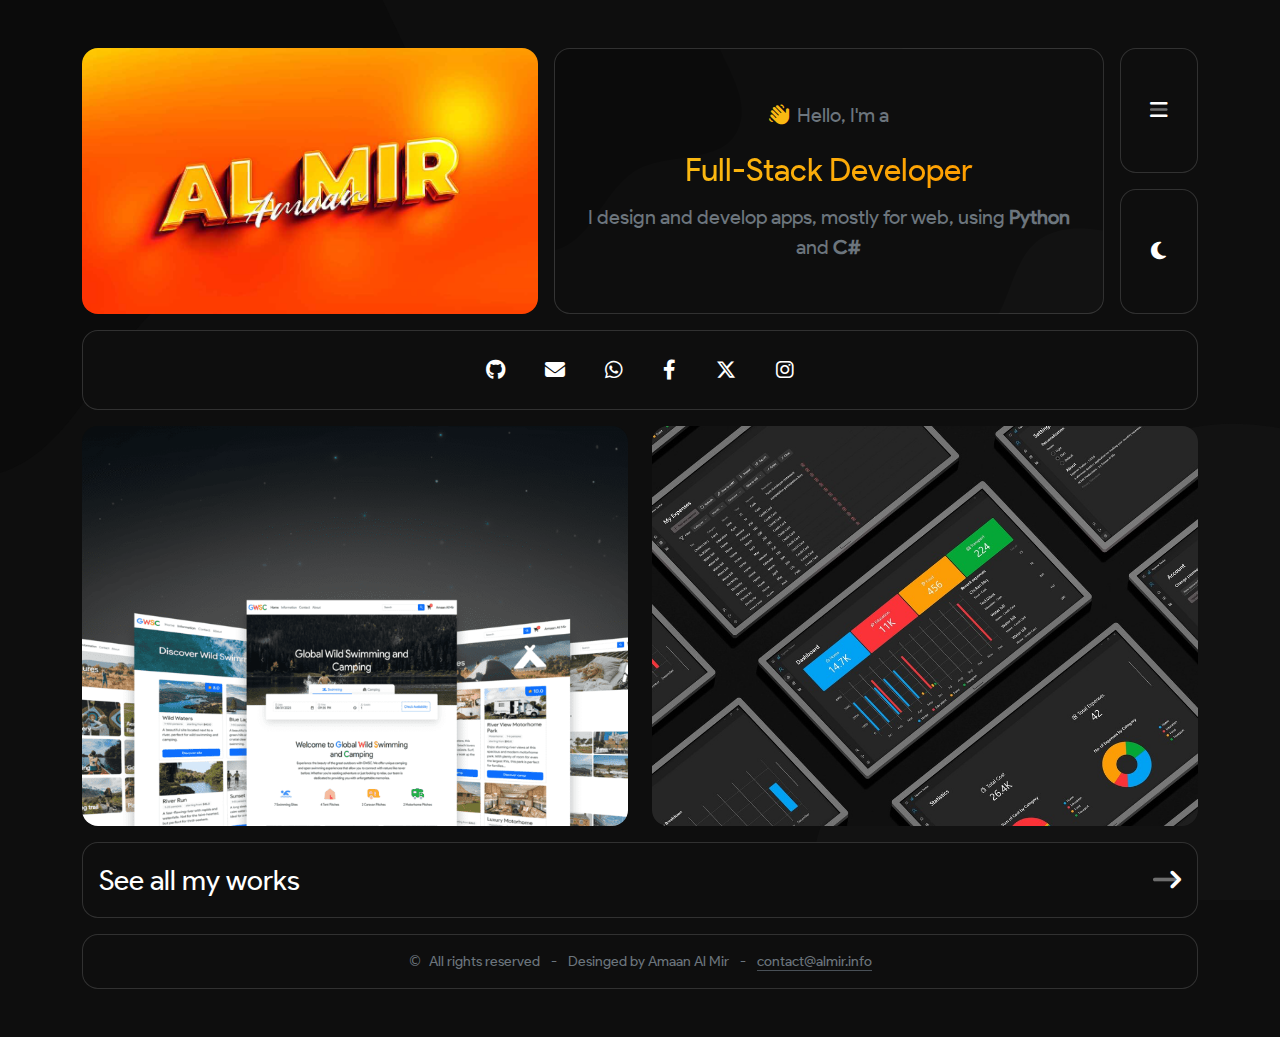
==== index.html @ a8cfa926 "update" ====
<!doctype html>
<html lang="en" data-bs-theme="dark">

<head>
  <meta charset="utf-8">
  <meta name="viewport" content="width=device-width, initial-scale=1">

  <title>Amaan Al Mir</title>
  <meta name="description" content="Portfolio: Full-Stack Developer">
  <link rel="shortcut icon" href="/assets/img/favico.ico" type="image/x-icon">

  <meta property="og:title" content="Amaan Al Mir">
  <meta property="og:description" content="Portfolio: Full-Stack Developer">
  <meta property="og:url" content="https://almir.info/">
  <meta property="og:image" content="https://almir.info/assets/img/almir_web_min.jpg">

  <link rel="stylesheet" href="/assets/bootstrap/bootstrap.css">
  <link rel="stylesheet" href="/assets/fontawesome/css/all.css">
  <link rel="stylesheet" href="/assets/css/style.css">
</head>

<body>
  <div class="container my-5">
    <div class="row g-2 g-md-3">
      <div class="col-10 col-lg-5 order-1 order-lg-1">
        <div class="card rounded-4 overflow-hidden border-0">
          <img src="/assets/img/almir_web_min.jpg" class="card-img object-fit-cover">
        </div>
      </div>

      <div class="col-10 col-lg-6 order-3 order-lg-2">
        <div class="card bg-pattern card-body rounded-4 h-100 text-center justify-content-center align-items-center">
          <p class="card-text text-secondary">
            <i class="fa-solid fa-hand-wave fa-shake text-orange me-2"></i>Hello, I'm a
          </p>
          <p class="fs-2 card-title text-orange-gradient">Full-Stack Developer</p>
          <p class="text-secondary mb-0">
            I design and develop apps, mostly for web, using
            <span class="fw-bold">Python</span> and <span class="fw-bold">C#</span>
          </p>
        </div>
      </div>

      <div class="col-2 col-lg-1 order-2 order-lg-3">
        <div class="row row-cols-1 row-gap-2 row-gap-lg-3 h-100">
          <div class="col">
            <div
              class="fs-5 p-0 btn btn-outline-dark card card-body rounded-4 overflow-hidden h-100 justify-content-center"
              role="button" data-bs-toggle="offcanvas" data-bs-target="#side-menu">
              <i class="fa-duotone fa-bars"></i>
            </div>
          </div>
          <div class="col">
            <div id="theme"
              class="fs-5 p-0 btn btn-outline-dark card card-body rounded-4 overflow-hidden h-100 justify-content-center"
              role="button"></div>
          </div>
        </div>
      </div>

      <div class="col-2 col-lg-12 order-4">
        <div class="card card-body rounded-4 text-center justify-content-center align-items-center">
          <nav class="nav nav-pills gap-2 align-items-center fs-5 text-center justify-content-center">
            <a class="nav-link" href="//github.com/BonaFideBOSS/" target="_blank">
              <i class="fa-brands fa-github"></i>
            </a>
            <a class="nav-link" href="mailto:contact@almir.info">
              <i class="fa-solid fa-envelope"></i>
            </a>
            <a class="nav-link" href="//wa.me/97455328552/" target="_blank">
              <i class="fa-brands fa-whatsapp"></i>
            </a>
            <a class="nav-link" href="//www.facebook.com/BOSS.Max.Payne/" target="_blank">
              <i class="fa-brands fa-facebook-f"></i>
            </a>
            <a class="nav-link" href="//twitter.com/BonaFide_BOSS" target="_blank">
              <i class="fa-brands fa-x-twitter"></i>
            </a>
            <a class="nav-link" href="//www.instagram.com/bonafide__boss/" target="_blank">
              <i class="fa-brands fa-instagram"></i>
            </a>
          </nav>
        </div>
      </div>
    </div>

    <div class="row row-cols-1 row-cols-lg-2 row-gap-3 mt-3">
      <div class="col">
        <div class="project-card card rounded-4 overflow-hidden border-0" role="button">
          <img src="/projects/gwsc/mockup.png" class="card-img h-100 object-fit-cover object-position-bottom">
          <div class="card-img-overlay">
            <h2 class="card-title bg-orange px-5 py-1 rounded-end-4 shadow">GWSC</h2>
            <div class="project-details d-flex ps-3 flex-column gap-3">
              <p class="card-text mb-0"><span class="badge text-bg-light fw-normal fs-6">Web Application</span></p>
              <div class="tools d-flex gap-3 mt-1">
                <img src="/assets/img/icons/python.png">
                <img src="/assets/img/icons/flask.png">
                <img src="/assets/img/icons/mongodb.png">
              </div>
              <p class="card-text mb-0">An e-commerce website where users can book swimming sessions and camping
                pitches.
              </p>
              <div class="d-flex flex-wrap gap-2">
                <a class="btn btn-lg btn-orange" href="//gwsc.almir.info" target="_blank">
                  <i class="fa-duotone fa-globe-pointer me-2"></i>Visit website
                </a>
                <!-- <a class="btn btn-lg btn-outline-light" href="/">
                  <i class="fa-duotone fa-pen-ruler me-2"></i>View project
                </a> -->
              </div>
            </div>
          </div>
        </div>
      </div>

      <div class="col">
        <div class="project-card card rounded-4 overflow-hidden border-0" role="button">
          <img src="/projects/expense-tracker/mockup.jpg" class="card-img h-100 object-fit-cover">
          <div class="card-img-overlay">
            <h2 class="card-title bg-orange px-5 py-1 rounded-end-4 shadow">Expense Tracker</h2>
            <div class="project-details d-flex ps-3 flex-column gap-3">
              <p class="card-text mb-0"><span class="badge text-bg-light fw-normal fs-6">Windows Application</span></p>
              <div class="tools d-flex gap-3 mt-1">
                <img src="/assets/img/icons/csharp.png">
                <img src="/assets/img/icons/winui.png">
                <img src="/assets/img/icons/livecharts.png">
              </div>
              <p class="card-text mb-0">A Windows desktop application where users can track their expenses.</p>
              <div class="d-flex flex-wrap gap-2 align-items-center justify-content-start">
                <div class="btn-group btn-group-lg w-auto">
                  <a class="btn btn-lg btn-orange" href="/projects/expense-tracker/Expense Tracker Setup (x86).exe">
                    <i class="fa-duotone fa-download me-2"></i>Download app
                  </a>
                  <button type="button" class="btn btn-orange dropdown-toggle dropdown-toggle-split"
                    data-bs-toggle="dropdown">
                    <span class="visually-hidden">Toggle Dropdown</span>
                  </button>
                  <ul class="dropdown-menu fs-5">
                    <li>
                      <a class="dropdown-item" href="/projects/expense-tracker/Expense Tracker Setup (x86).exe">
                        Setup
                      </a>
                    </li>
                    <li>
                      <a class="dropdown-item" href="/projects/expense-tracker/Expense Tracker Portable.zip">
                        Portable
                      </a>
                    </li>
                    <li>
                      <a class="dropdown-item" href="/projects/expense-tracker/expense_tracker_sample_data.csv">
                        Sample data
                      </a>
                    </li>
                  </ul>
                </div>
                <!-- <a class="btn btn-lg btn-outline-light" href="/">
                  <i class="fa-duotone fa-pen-ruler me-2"></i>View project
                </a> -->
              </div>
            </div>
          </div>
        </div>
      </div>
    </div>

    <a class="mt-3 fs-3 btn btn-outline-dark rounded-4 overflow-hidden card card-body" href="/works">
      <span class="d-flex justify-content-between align-items-center">
        <span>See all my works</span>
        <i class="fa-duotone fa-arrow-right-long ms-3"></i>
      </span>
    </a>

    <footer class="mt-3">
      <div class="card card-body rounded-4 text-center justify-content-center align-items-center">
        <p class="text-secondary mb-0 small">
          <span class="font-default me-1">&copy;</span> All rights reserved
          <span class="mx-2">-</span>
          Desinged by Amaan Al Mir
          <span class="mx-2">-</span>
          <a href="mailto:contact@almir.info" class="text-secondary border-bottom">contact@almir.info</a>
        </p>
      </div>
    </footer>
  </div>

  <div class="offcanvas offcanvas-top h-100 bg-pattern" id="side-menu">
    <div class="container">
      <div class="offcanvas-header mt-5">
        <img src="/assets/img/almir_web_transparent_3_min.png" class="w-50 w-md-25">
        <button type="button" class="btn-close fs-3" data-bs-dismiss="offcanvas"></button>
      </div>
      <div class="offcanvas-body col-md-8 offset-md-2 col-lg-4 offset-lg-4 h-100">
        <nav class="nav nav-pills flex-column text-center justify-content-center gap-3 fs-1 mt-4">
          <a class="nav-link px-5 rounded-4 active" href="/">Home</a>
          <a class="nav-link px-5 rounded-4" href="/works">My Works</a>
        </nav>
      </div>
    </div>
  </div>

  <script src="/assets/bootstrap/bootstrap.js"></script>
  <script src="/assets/jquery/jquery.js"></script>
  <script src="/assets/js/theme-changer.js"></script>
  <script src="/assets/js/script.js"></script>
</body>

</html>
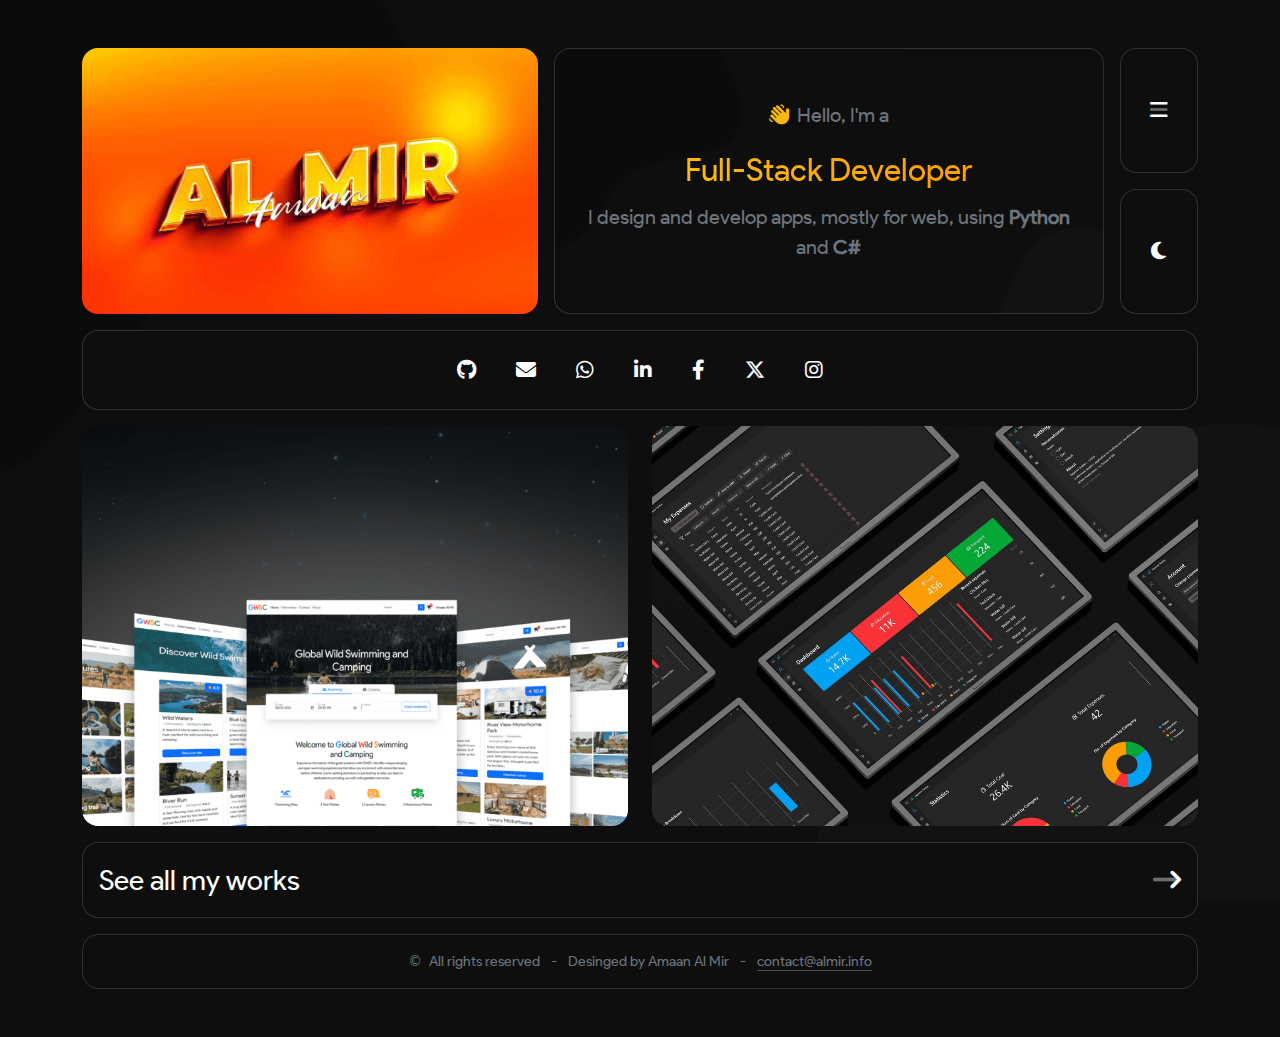
==== commit 94a7a734: "update" ====
--- a/index.html
+++ b/index.html
@@ -61,22 +61,32 @@
       <div class="col-2 col-lg-12 order-4">
         <div class="card card-body rounded-4 text-center justify-content-center align-items-center">
           <nav class="nav nav-pills gap-2 align-items-center fs-5 text-center justify-content-center">
-            <a class="nav-link" href="//github.com/BonaFideBOSS/" target="_blank">
+            <a class="nav-link" href="//github.com/BonaFideBOSS/" target="_blank" title="Github"
+              data-bs-toggle="tooltip" data-bs-title="Github">
               <i class="fa-brands fa-github"></i>
             </a>
-            <a class="nav-link" href="mailto:contact@almir.info">
+            <a class="nav-link" href="mailto:contact@almir.info" title="Email" data-bs-toggle="tooltip"
+              data-bs-title="Email">
               <i class="fa-solid fa-envelope"></i>
             </a>
-            <a class="nav-link" href="//wa.me/97455328552/" target="_blank">
+            <a class="nav-link" href="//wa.me/97455328552/" target="_blank" title="WhatsApp" data-bs-toggle="tooltip"
+              data-bs-title="WhatsApp">
               <i class="fa-brands fa-whatsapp"></i>
             </a>
-            <a class="nav-link" href="//www.facebook.com/BOSS.Max.Payne/" target="_blank">
+            <a class="nav-link" href="//www.linkedin.com/in/amaanalmir/" target="_blank" title="LinkedIn"
+              data-bs-toggle="tooltip" data-bs-title="LinkedIn">
+              <i class="fa-brands fa-linkedin-in"></i>
+            </a>
+            <a class="nav-link" href="//www.facebook.com/BOSS.Max.Payne/" target="_blank" title="Facebook"
+              data-bs-toggle="tooltip" data-bs-title="Facebook">
               <i class="fa-brands fa-facebook-f"></i>
             </a>
-            <a class="nav-link" href="//twitter.com/BonaFide_BOSS" target="_blank">
+            <a class="nav-link" href="//twitter.com/BonaFide_BOSS" target="_blank" title="Twitter"
+              data-bs-toggle="tooltip" data-bs-title="Twitter">
               <i class="fa-brands fa-x-twitter"></i>
             </a>
-            <a class="nav-link" href="//www.instagram.com/bonafide__boss/" target="_blank">
+            <a class="nav-link" href="//www.instagram.com/bonafide__boss/" target="_blank" title="Instagram"
+              data-bs-toggle="tooltip" data-bs-title="Instagram">
               <i class="fa-brands fa-instagram"></i>
             </a>
           </nav>
@@ -93,12 +103,14 @@
             <div class="project-details d-flex ps-3 flex-column gap-3">
               <p class="card-text mb-0"><span class="badge text-bg-light fw-normal fs-6">Web Application</span></p>
               <div class="tools d-flex gap-3 mt-1">
-                <img src="/assets/img/icons/python.png">
-                <img src="/assets/img/icons/flask.png">
-                <img src="/assets/img/icons/mongodb.png">
-              </div>
-              <p class="card-text mb-0">An e-commerce website where users can book swimming sessions and camping
-                pitches.
+                <img src="/assets/img/icons/python.png" title="Python" data-bs-toggle="tooltip"
+                  data-bs-title="Python" />
+                <img src="/assets/img/icons/flask.png" title="Flask" data-bs-toggle="tooltip" data-bs-title="Flask" />
+                <img src="/assets/img/icons/mongodb.png" title="MongoDB" data-bs-toggle="tooltip"
+                  data-bs-title="MongoDB" />
+              </div>
+              <p class="card-text mb-0">
+                An e-commerce website where users can book swimming sessions and camping pitches.
               </p>
               <div class="d-flex flex-wrap gap-2">
                 <a class="btn btn-lg btn-orange" href="//gwsc.almir.info" target="_blank">
@@ -121,9 +133,11 @@
             <div class="project-details d-flex ps-3 flex-column gap-3">
               <p class="card-text mb-0"><span class="badge text-bg-light fw-normal fs-6">Windows Application</span></p>
               <div class="tools d-flex gap-3 mt-1">
-                <img src="/assets/img/icons/csharp.png">
-                <img src="/assets/img/icons/winui.png">
-                <img src="/assets/img/icons/livecharts.png">
+                <img src="/assets/img/icons/csharp.png" title="C-Sharp" data-bs-toggle="tooltip"
+                  data-bs-title="C-Sharp" />
+                <img src="/assets/img/icons/winui.png" title="WinUI" data-bs-toggle="tooltip" data-bs-title="WinUI" />
+                <img src="/assets/img/icons/livecharts.png" title="LiveCharts" data-bs-toggle="tooltip"
+                  data-bs-title="LiveCharts" />
               </div>
               <p class="card-text mb-0">A Windows desktop application where users can track their expenses.</p>
               <div class="d-flex flex-wrap gap-2 align-items-center justify-content-start">
@@ -171,11 +185,11 @@
     </a>
 
     <footer class="mt-3">
-      <div class="card card-body rounded-4 text-center justify-content-center align-items-center">
+      <div class="card bg-transparent card-body rounded-4 text-center justify-content-center align-items-center">
         <p class="text-secondary mb-0 small">
           <span class="font-default me-1">&copy;</span> All rights reserved
           <span class="mx-2">-</span>
-          Desinged by Amaan Al Mir
+          Desinged by <span class="d-inline-block">Amaan Al Mir</span>
           <span class="mx-2">-</span>
           <a href="mailto:contact@almir.info" class="text-secondary border-bottom">contact@almir.info</a>
         </p>
@@ -183,7 +197,7 @@
     </footer>
   </div>
 
-  <div class="offcanvas offcanvas-top h-100 bg-pattern" id="side-menu">
+  <div class="offcanvas offcanvas-bottom shadow-lg rounded-top-5 h-95 bg-pattern" id="side-menu">
     <div class="container">
       <div class="offcanvas-header mt-5">
         <img src="/assets/img/almir_web_transparent_3_min.png" class="w-50 w-md-25">
--- a/assets/css/style.css
+++ b/assets/css/style.css
@@ -1,3 +1,18 @@
+::-webkit-scrollbar {
+  display: none;
+  /* width: 15px; */
+}
+
+::-webkit-scrollbar-track {
+  display: none;
+}
+
+::-webkit-scrollbar-thumb {
+  background-color: var(--bs-tertiary-color);
+  border: 5px solid var(--bs-body-bg);
+  border-radius: 15px;
+}
+
 body,
 .bg-pattern {
   background-size: cover;
@@ -121,6 +136,10 @@
   object-position: bottom;
 }
 
+.h-95 {
+  height: 95% !important;
+}
+
 .nav-pills .nav-link {
   color: var(--bs-body-color);
 }
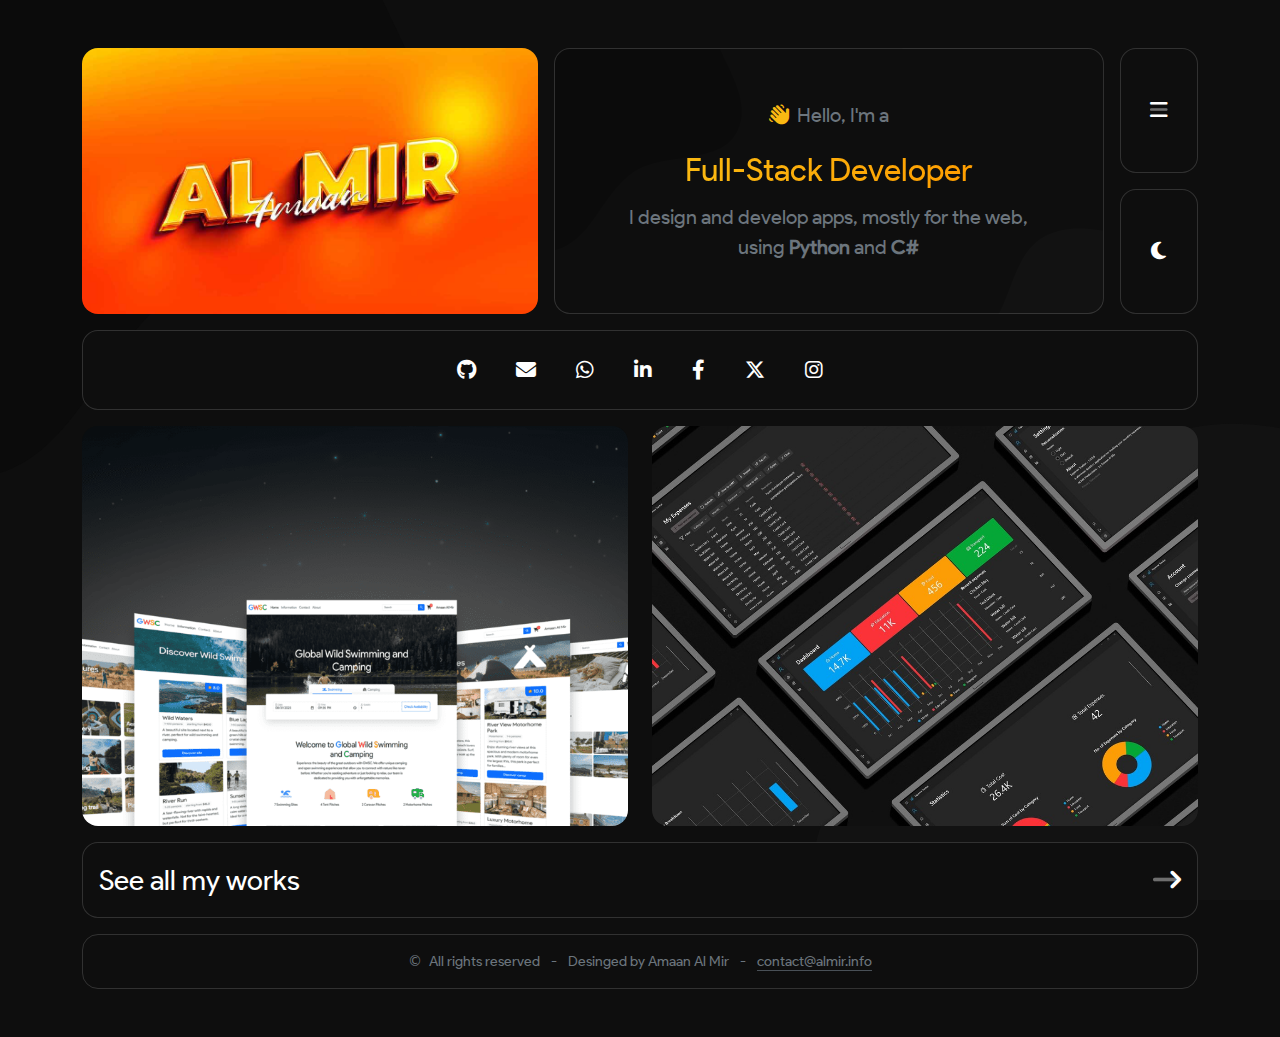
==== commit d2588a34: "Update index.html" ====
--- a/index.html
+++ b/index.html
@@ -35,8 +35,11 @@
           </p>
           <p class="fs-2 card-title text-orange-gradient">Full-Stack Developer</p>
           <p class="text-secondary mb-0">
-            I design and develop apps, mostly for web, using
-            <span class="fw-bold">Python</span> and <span class="fw-bold">C#</span>
+            I design and <span class="d-inline-block">develop apps,</span>
+            <span class="d-inline-block">mostly for the web,</span>
+            <span class="d-inline-block">using
+              <span class="fw-bold">Python</span> and <span class="fw-bold">C#</span>
+            </span>
           </p>
         </div>
       </div>
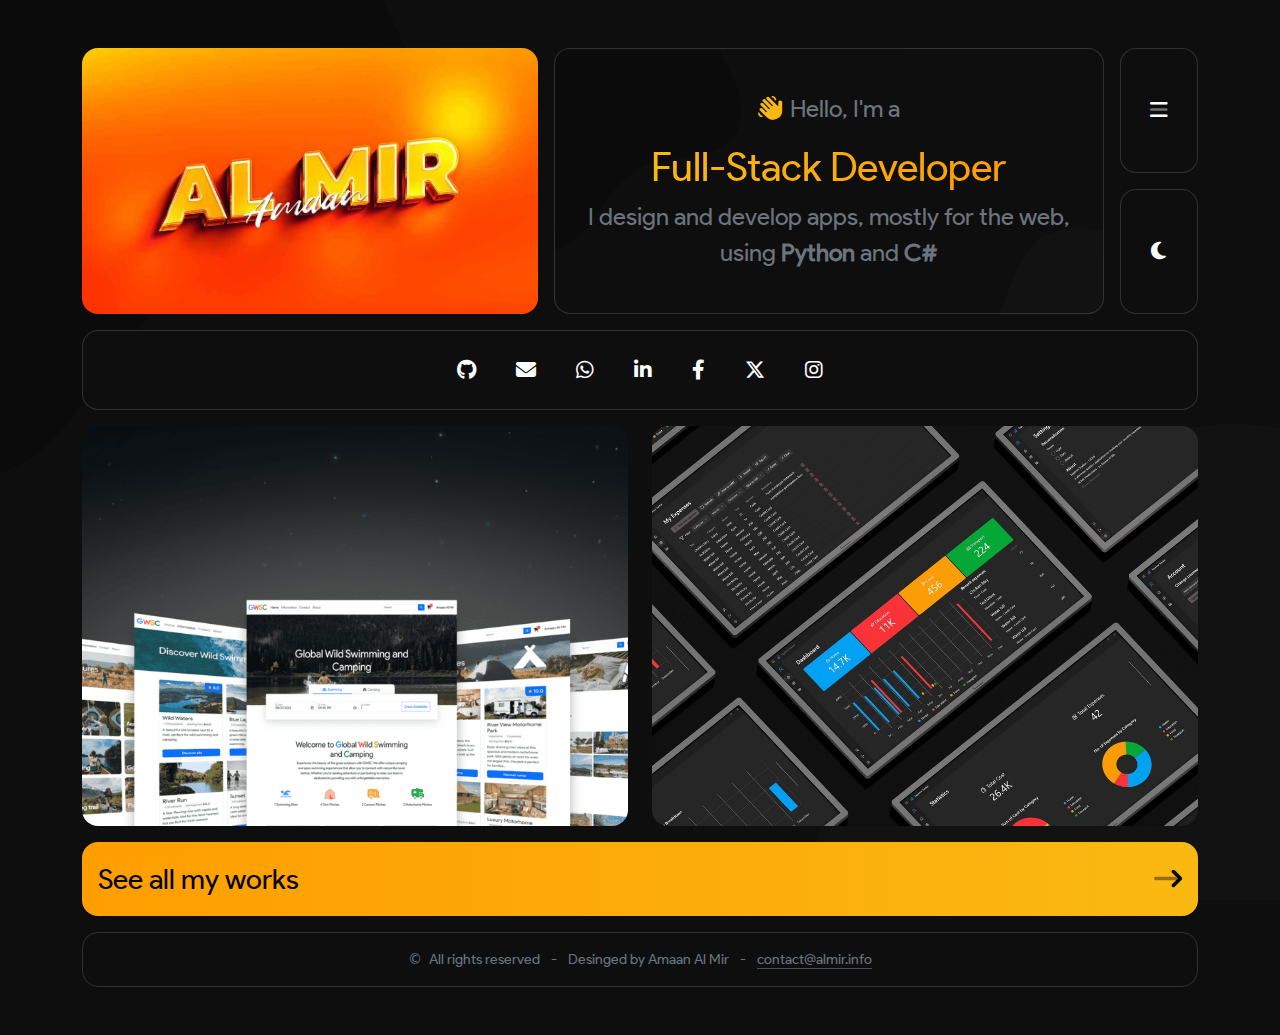
==== commit c599cc75: "update" ====
--- a/index.html
+++ b/index.html
@@ -23,18 +23,18 @@
   <div class="container my-5">
     <div class="row g-2 g-md-3">
       <div class="col-10 col-lg-5 order-1 order-lg-1">
-        <div class="card rounded-4 overflow-hidden border-0">
-          <img src="/assets/img/almir_web_min.jpg" class="card-img object-fit-cover">
+        <div class="card rounded-4 overflow-hidden border-0 h-100">
+          <img src="/assets/img/almir_web_min.jpg" class="h-100 card-img object-fit-cover">
         </div>
       </div>
 
       <div class="col-10 col-lg-6 order-3 order-lg-2">
         <div class="card bg-pattern card-body rounded-4 h-100 text-center justify-content-center align-items-center">
-          <p class="card-text text-secondary">
+          <p class="card-text text-secondary fs-4">
             <i class="fa-solid fa-hand-wave fa-shake text-orange me-2"></i>Hello, I'm a
           </p>
-          <p class="fs-2 card-title text-orange-gradient">Full-Stack Developer</p>
-          <p class="text-secondary mb-0">
+          <p class="display-6 card-title text-orange-gradient">Full-Stack Developer</p>
+          <p class="text-secondary mb-0 fs-4">
             I design and <span class="d-inline-block">develop apps,</span>
             <span class="d-inline-block">mostly for the web,</span>
             <span class="d-inline-block">using
@@ -56,7 +56,9 @@
           <div class="col">
             <div id="theme"
               class="fs-5 p-0 btn btn-outline-dark card card-body rounded-4 overflow-hidden h-100 justify-content-center"
-              role="button"></div>
+              role="button">
+              <i class="fa-duotone fa-spinner-third fa-spin"></i>
+            </div>
           </div>
         </div>
       </div>
@@ -148,7 +150,7 @@
                   <a class="btn btn-lg btn-orange" href="/projects/expense-tracker/Expense Tracker Setup (x86).exe">
                     <i class="fa-duotone fa-download me-2"></i>Download app
                   </a>
-                  <button type="button" class="btn btn-orange dropdown-toggle dropdown-toggle-split"
+                  <button type="button" class="btn btn-outline-orange dropdown-toggle dropdown-toggle-split"
                     data-bs-toggle="dropdown">
                     <span class="visually-hidden">Toggle Dropdown</span>
                   </button>
@@ -180,7 +182,7 @@
       </div>
     </div>
 
-    <a class="mt-3 fs-3 btn btn-outline-dark rounded-4 overflow-hidden card card-body" href="/works">
+    <a class="mt-3 fs-3 btn btn-orange rounded-4 overflow-hidden p-3 w-100" href="/works">
       <span class="d-flex justify-content-between align-items-center">
         <span>See all my works</span>
         <i class="fa-duotone fa-arrow-right-long ms-3"></i>
--- a/assets/css/style.css
+++ b/assets/css/style.css
@@ -104,8 +104,6 @@
 
 .btn-orange {
   --bs-btn-color: #000;
-  --bs-btn-bg: var(--color-orange);
-  --bs-btn-border-color: var(--color-orange);
   --bs-btn-hover-color: #000;
   --bs-btn-hover-border-color: var(--color-orange);
   --bs-btn-focus-shadow-rgb: 217, 164, 6;
@@ -116,11 +114,33 @@
   --bs-btn-disabled-color: #000;
   --bs-btn-disabled-bg: #ffc107;
   --bs-btn-disabled-border-color: #ffc107;
+  border: none !important;
+  background-size: 200% auto;
+  background-image: linear-gradient(to right, var(--color-orange-dark), var(--color-orange), var(--color-orange-dark));
+  transition: 0.5s;
 }
 
 .btn-orange:hover {
-  background: linear-gradient(to right, var(--color-orange), var(--color-orange-dark));
-}
+  background-position: right center;
+}
+
+.btn-outline-orange {
+  --bs-btn-color: var(--color-orange);
+  --bs-btn-border-color: var(--color-orange);
+  --bs-btn-hover-color: #000;
+  --bs-btn-hover-bg: var(--color-orange);
+  --bs-btn-hover-border-color: var(--color-orange);
+  --bs-btn-focus-shadow-rgb: 255, 193, 7;
+  --bs-btn-active-color: #000;
+  --bs-btn-active-bg: var(--color-orange);
+  --bs-btn-active-border-color: var(--color-orange);
+  --bs-btn-active-shadow: inset 0 3px 5px rgba(0, 0, 0, 0.125);
+  --bs-btn-disabled-color: #ffc107;
+  --bs-btn-disabled-bg: transparent;
+  --bs-btn-disabled-border-color: #ffc107;
+  --bs-gradient: none;
+}
+
 
 @media (min-width: 768px) {
   .w-md-25 {
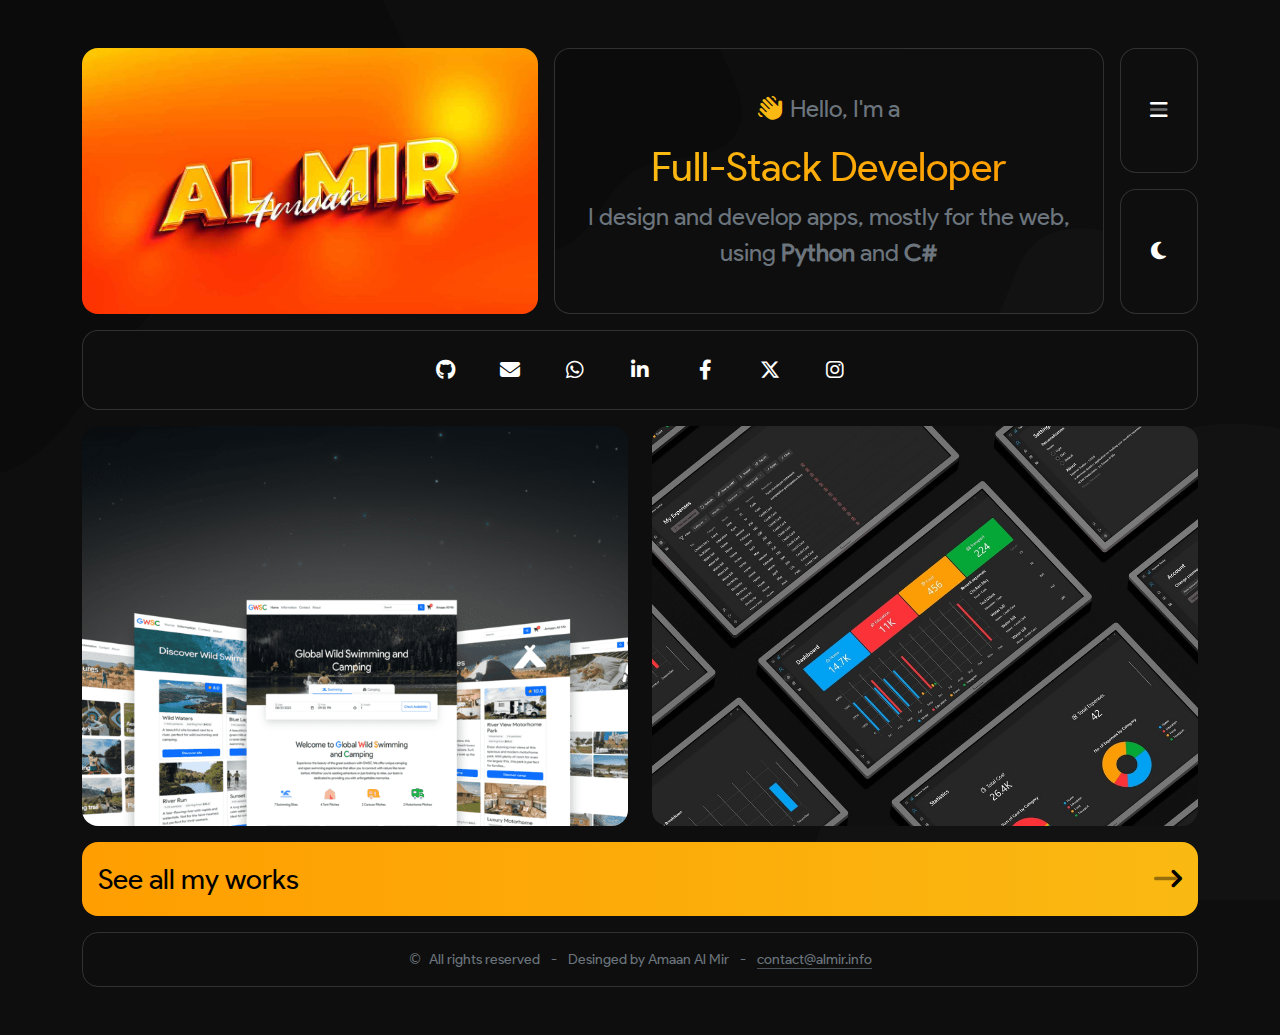
==== commit 698f20b2: "update" ====
--- a/index.html
+++ b/index.html
@@ -6,11 +6,11 @@
   <meta name="viewport" content="width=device-width, initial-scale=1">
 
   <title>Amaan Al Mir</title>
-  <meta name="description" content="Portfolio: Full-Stack Developer">
+  <meta name="description" content="I can design and develop apps, mostly for the web, using Python and C#">
   <link rel="shortcut icon" href="/assets/img/favico.ico" type="image/x-icon">
 
   <meta property="og:title" content="Amaan Al Mir">
-  <meta property="og:description" content="Portfolio: Full-Stack Developer">
+  <meta property="og:description" content="I can design and develop apps, mostly for the web, using Python and C#">
   <meta property="og:url" content="https://almir.info/">
   <meta property="og:image" content="https://almir.info/assets/img/almir_web_min.jpg">
 
@@ -68,31 +68,31 @@
           <nav class="nav nav-pills gap-2 align-items-center fs-5 text-center justify-content-center">
             <a class="nav-link" href="//github.com/BonaFideBOSS/" target="_blank" title="Github"
               data-bs-toggle="tooltip" data-bs-title="Github">
-              <i class="fa-brands fa-github"></i>
+              <i class="fa-brands fa-github fa-fw"></i>
             </a>
             <a class="nav-link" href="mailto:contact@almir.info" title="Email" data-bs-toggle="tooltip"
               data-bs-title="Email">
-              <i class="fa-solid fa-envelope"></i>
+              <i class="fa-solid fa-envelope fa-fw"></i>
             </a>
             <a class="nav-link" href="//wa.me/97455328552/" target="_blank" title="WhatsApp" data-bs-toggle="tooltip"
               data-bs-title="WhatsApp">
-              <i class="fa-brands fa-whatsapp"></i>
+              <i class="fa-brands fa-whatsapp fa-fw"></i>
             </a>
             <a class="nav-link" href="//www.linkedin.com/in/amaanalmir/" target="_blank" title="LinkedIn"
               data-bs-toggle="tooltip" data-bs-title="LinkedIn">
-              <i class="fa-brands fa-linkedin-in"></i>
+              <i class="fa-brands fa-linkedin-in fa-fw"></i>
             </a>
             <a class="nav-link" href="//www.facebook.com/BOSS.Max.Payne/" target="_blank" title="Facebook"
               data-bs-toggle="tooltip" data-bs-title="Facebook">
-              <i class="fa-brands fa-facebook-f"></i>
+              <i class="fa-brands fa-facebook-f fa-fw"></i>
             </a>
             <a class="nav-link" href="//twitter.com/BonaFide_BOSS" target="_blank" title="Twitter"
               data-bs-toggle="tooltip" data-bs-title="Twitter">
-              <i class="fa-brands fa-x-twitter"></i>
+              <i class="fa-brands fa-x-twitter fa-fw"></i>
             </a>
             <a class="nav-link" href="//www.instagram.com/bonafide__boss/" target="_blank" title="Instagram"
               data-bs-toggle="tooltip" data-bs-title="Instagram">
-              <i class="fa-brands fa-instagram"></i>
+              <i class="fa-brands fa-instagram fa-fw"></i>
             </a>
           </nav>
         </div>
@@ -152,29 +152,17 @@
                   </a>
                   <button type="button" class="btn btn-outline-orange dropdown-toggle dropdown-toggle-split"
                     data-bs-toggle="dropdown">
-                    <span class="visually-hidden">Toggle Dropdown</span>
                   </button>
-                  <ul class="dropdown-menu fs-5">
-                    <li>
-                      <a class="dropdown-item" href="/projects/expense-tracker/Expense Tracker Setup (x86).exe">
-                        Setup
-                      </a>
-                    </li>
-                    <li>
-                      <a class="dropdown-item" href="/projects/expense-tracker/Expense Tracker Portable.zip">
-                        Portable
-                      </a>
-                    </li>
-                    <li>
-                      <a class="dropdown-item" href="/projects/expense-tracker/expense_tracker_sample_data.csv">
-                        Sample data
-                      </a>
-                    </li>
-                  </ul>
+                  <div class="dropdown-menu fs-5">
+                    <a class="dropdown-item" href="/projects/expense-tracker/Expense Tracker Setup (x86).exe">Setup</a>
+                    <a class="dropdown-item" href="/projects/expense-tracker/Expense Tracker Portable.zip">Portable</a>
+                    <a class="dropdown-item" href="/projects/expense-tracker/expense_tracker_sample_data.csv">Sample
+                      data</a>
+                  </div>
                 </div>
-                <!-- <a class="btn btn-lg btn-outline-light" href="/">
+                <a class="btn btn-lg btn-outline-light" href="/expense-tracker">
                   <i class="fa-duotone fa-pen-ruler me-2"></i>View project
-                </a> -->
+                </a>
               </div>
             </div>
           </div>
--- a/assets/css/style.css
+++ b/assets/css/style.css
@@ -258,6 +258,18 @@
   background: linear-gradient(to right, var(--color-orange), var(--color-orange-dark));
 }
 
+.tools img {
+  height: 64px;
+}
+
 .project-card .tools img {
   height: 30px;
+}
+
+.showcase-item {
+  cursor: pointer;
+}
+
+[data-bs-theme="dark"] .showcase-item {
+  border: none !important;
 }